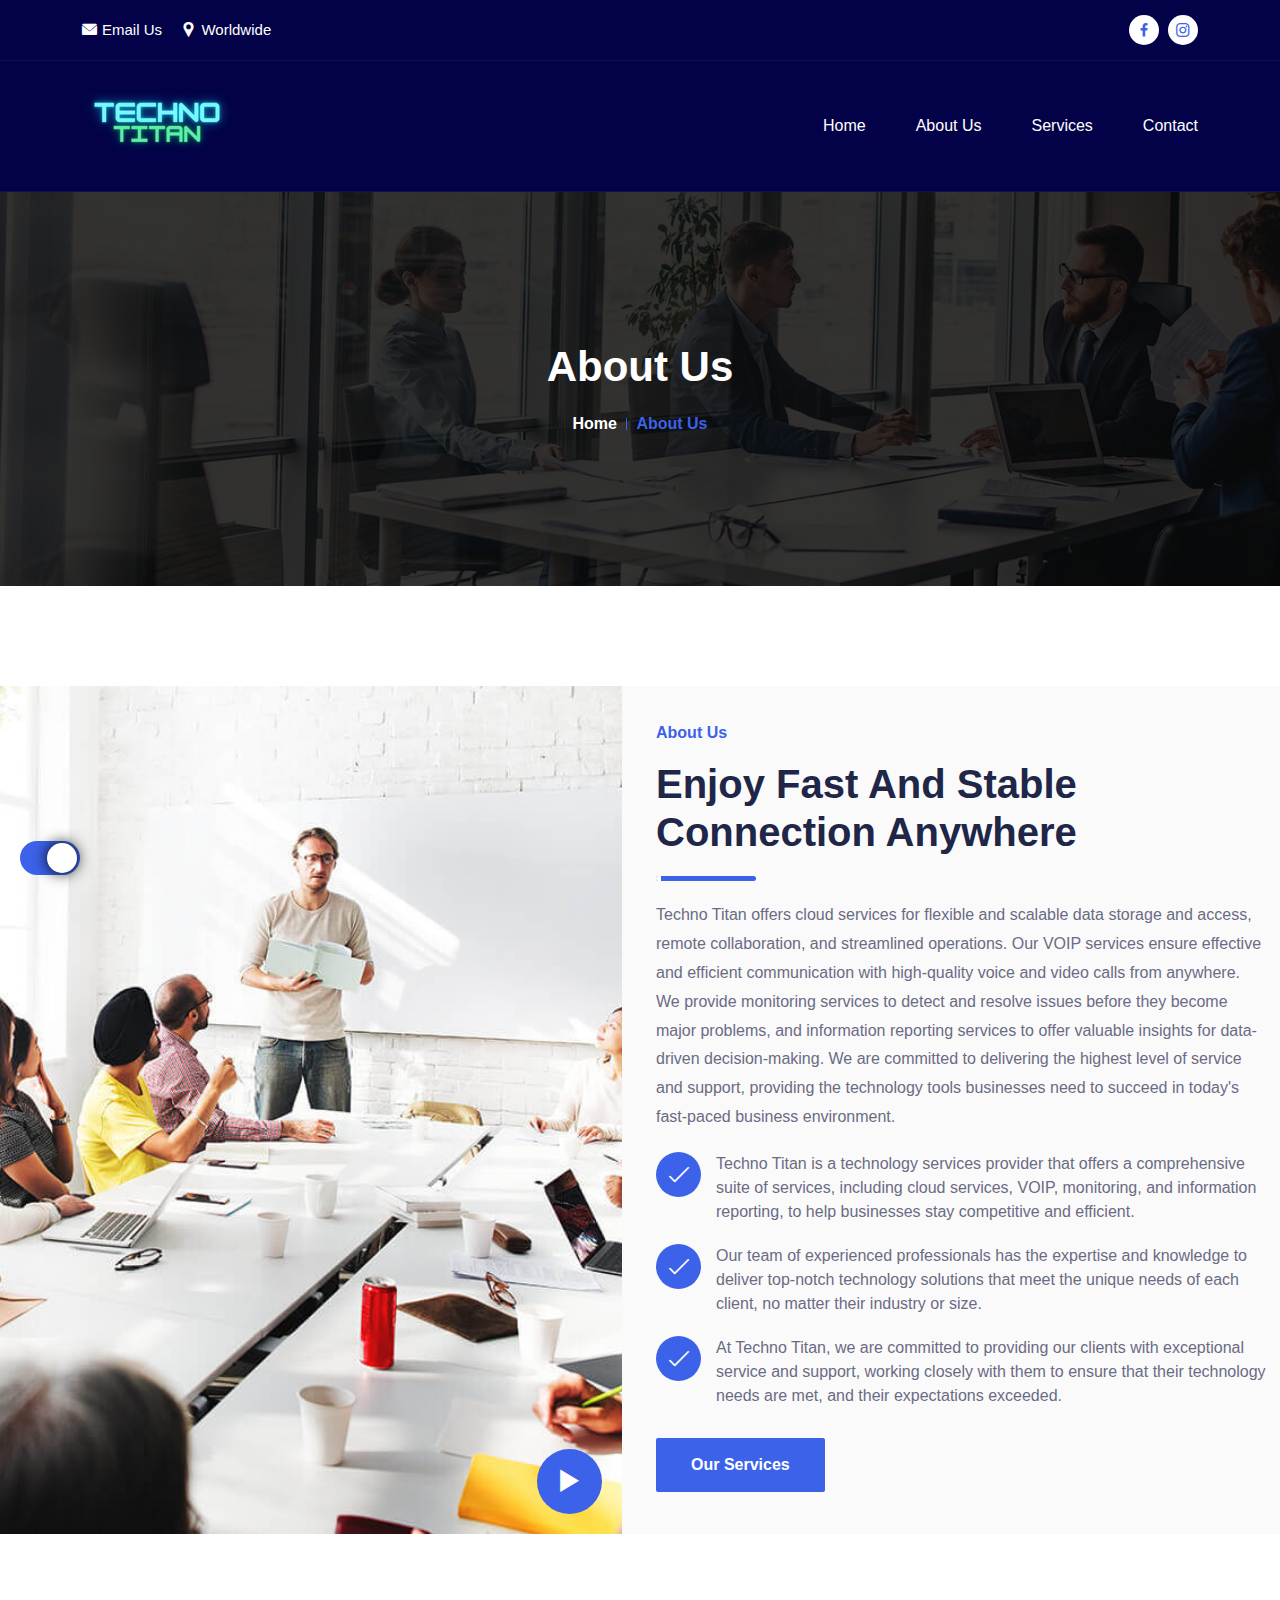
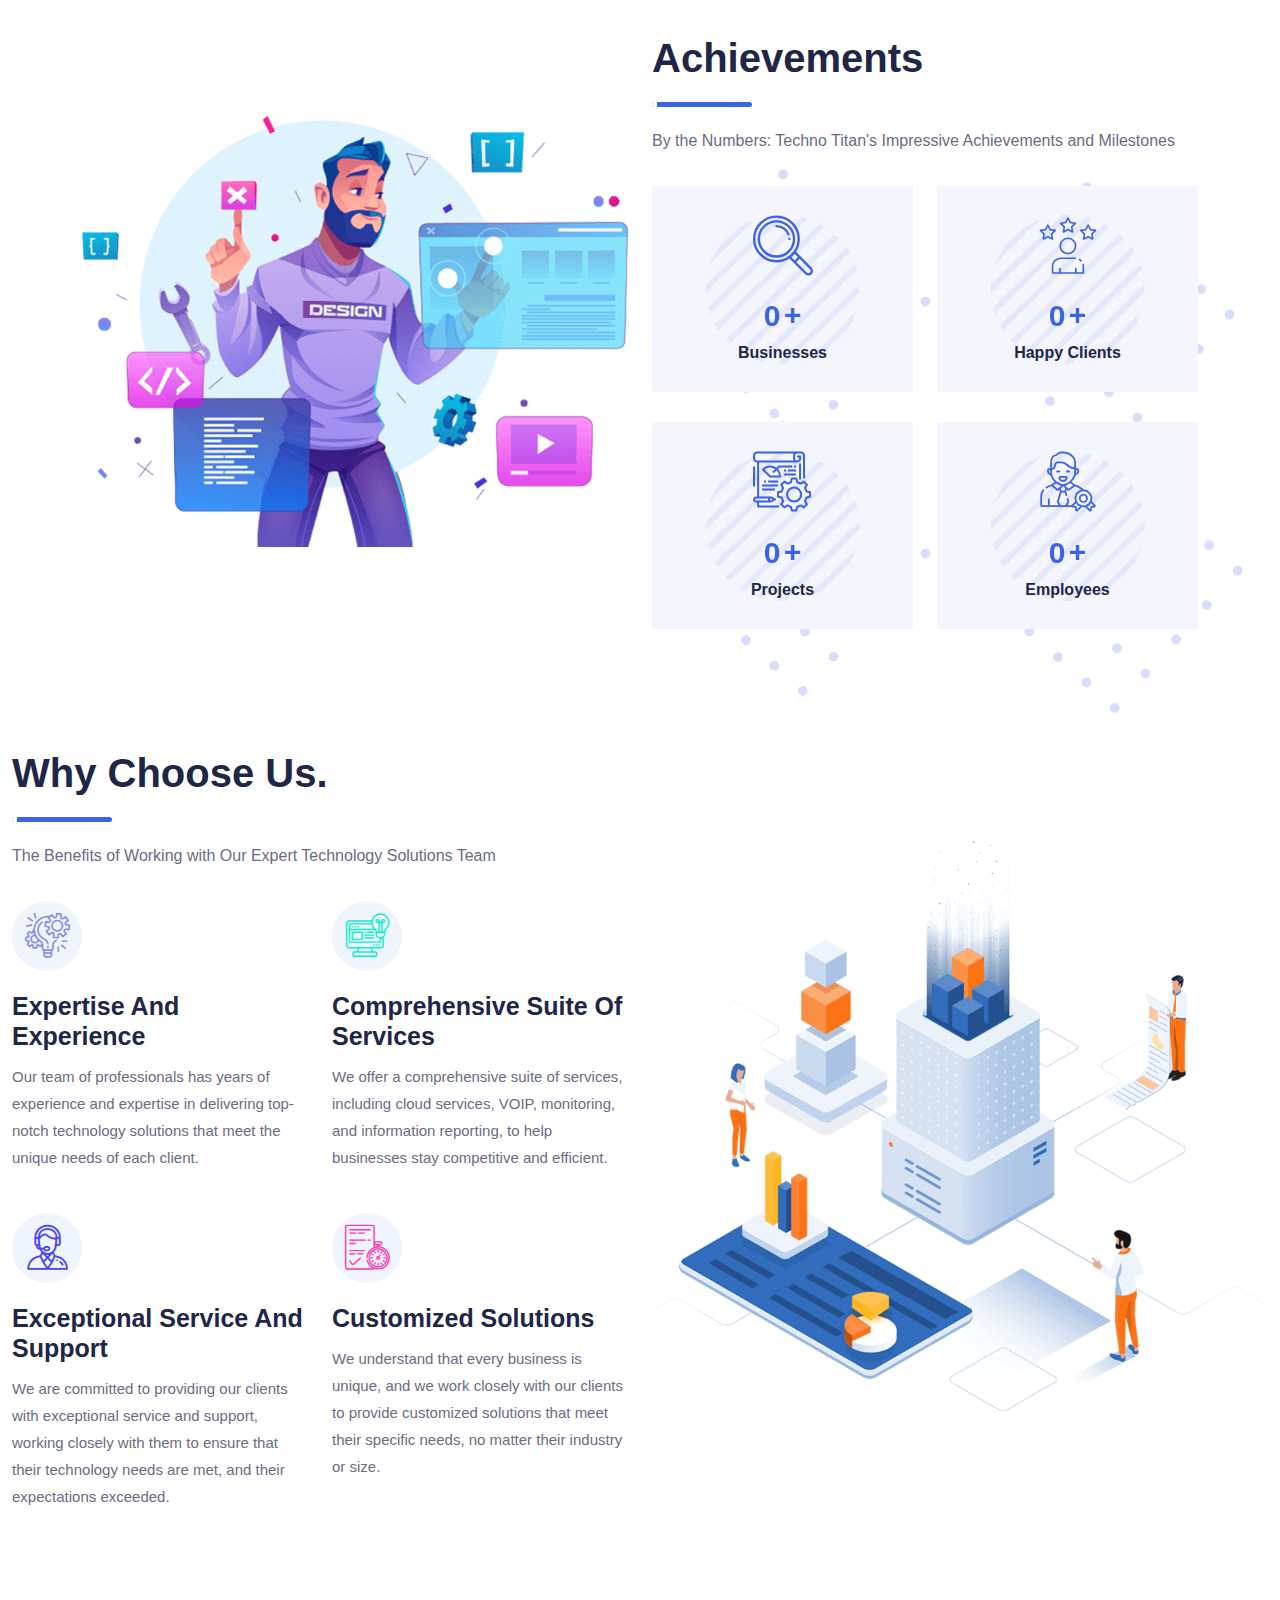
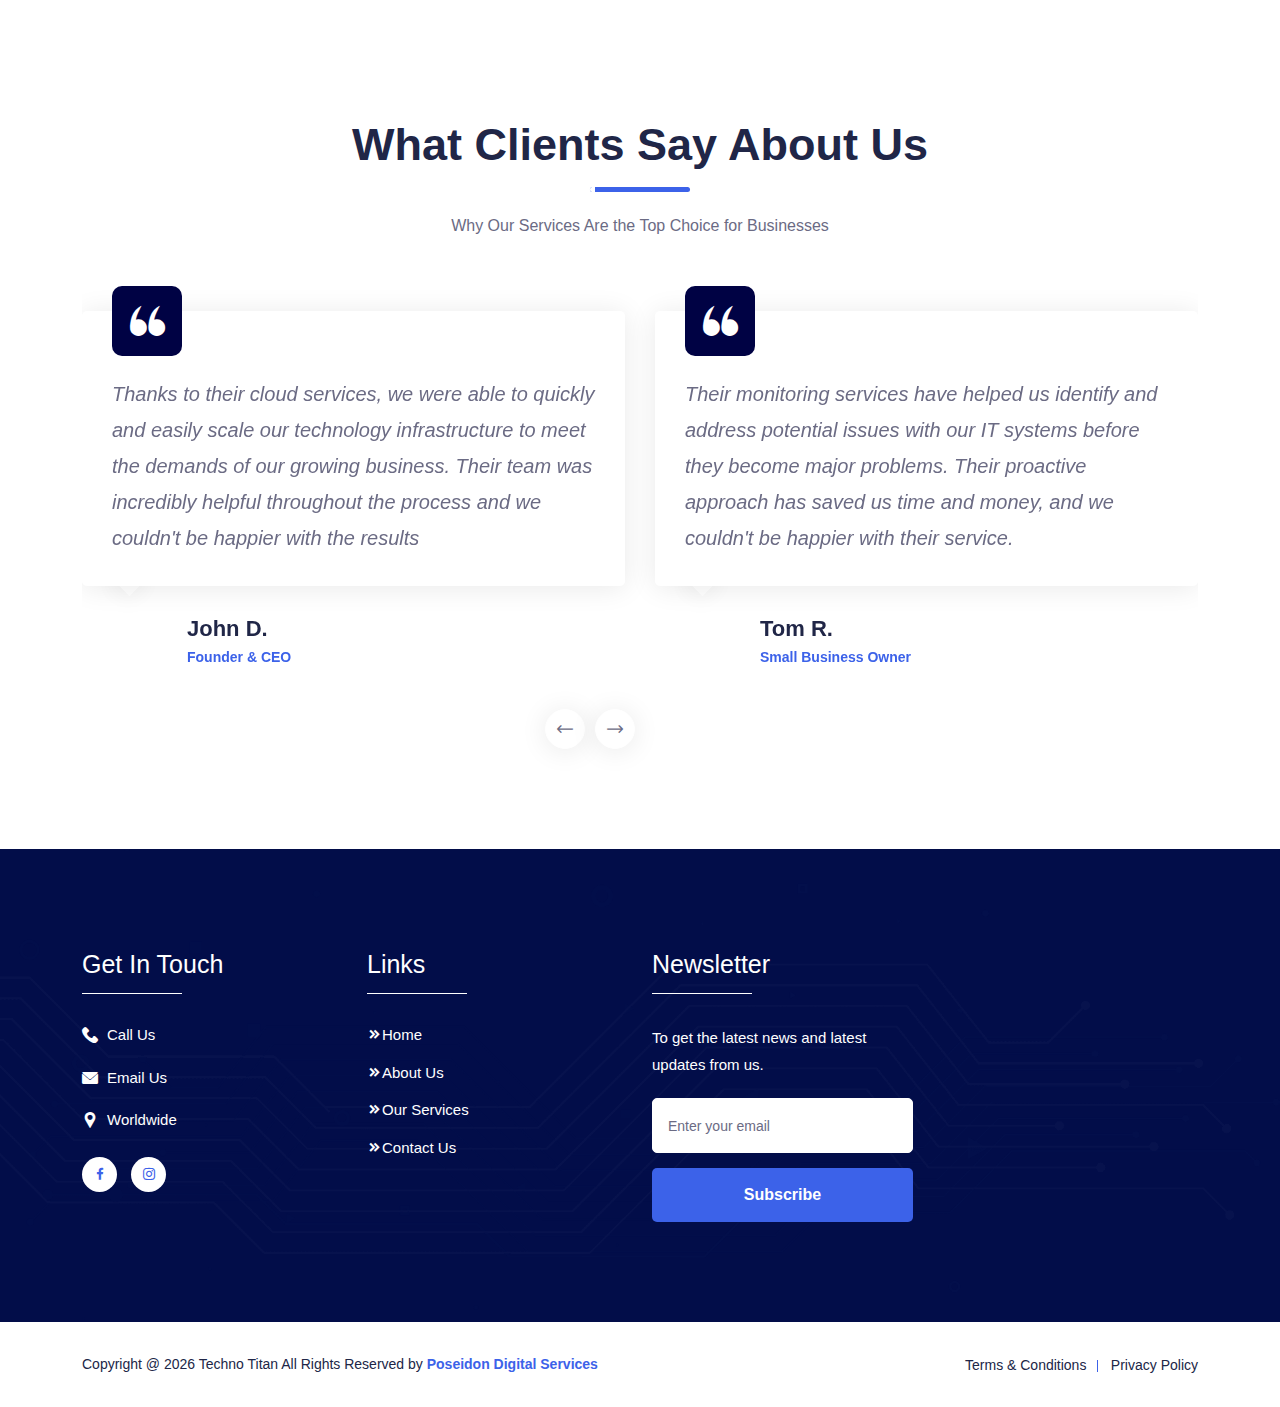
==== about-us.html @ 810bbf3d "Techno Released" ====
﻿<!doctype html>
<html lang="zxx">

<head>
    <!-- Required meta tags -->
    <meta charset="utf-8">
    <meta name="viewport" content="width=device-width, initial-scale=1, shrink-to-fit=no">
    <!-- Bootstrap CSS -->
    <link rel="stylesheet" href="assets/css/bootstrap.min.css">
    <!-- Animate CSS -->
    <link rel="stylesheet" href="assets/css/animate.min.css">
    <!-- Meanmenu CSS -->
    <link rel="stylesheet" href="assets/css/meanmenu.min.css">
    <!-- Boxicons CSS -->
    <link rel="stylesheet" href="assets/css/boxicons.min.css">
    <!-- Flaticon CSS -->
    <link rel="stylesheet" href="assets/css/flaticon.css">
    <!-- Odometer CSS -->
    <link rel="stylesheet" href="assets/css/odometer.min.css">
    <!-- Carousel CSS -->
    <link rel="stylesheet" href="assets/css/owl.carousel.min.css">
    <!-- Carousel Default CSS -->
    <link rel="stylesheet" href="assets/css/owl.theme.default.min.css">
    <!-- Popup CSS -->
    <link rel="stylesheet" href="assets/css/magnific-popup.min.css">
    <!-- Style CSS -->
    <link rel="stylesheet" href="assets/css/style.css">
    <!-- Dark CSS -->
    <link rel="stylesheet" href="assets/css/dark.css">
    <!-- Responsive CSS -->
    <link rel="stylesheet" href="assets/css/responsive.css">

    <title>Techno Titan | Cloud Solutions Provider</title>

    <link rel="icon" type="image/png" href="favicon.png">
</head>

<body>

    <!-- Start Preloader Area -->
    <div class="preloader">
        <div class="spinner"></div>
    </div>
    <!-- End Preloader Area -->

    <!-- Start Top Bar Area -->
    <div class="top-bar-area">
        <div class="container">
            <div class="row align-items-center">
                <div class="col-lg-6 col-md-12">
                    <ul class="top-bar-information">
                        <li>
                            <i class="flaticon-envelope"></i>
                            <a class="__cf_email__" href="mailto:technotitaninc@gmail.com">Email Us

                            </a>
                        </li>

                        <li>
                            <i class="flaticon-pin"></i>
                            Worldwide
                        </li>
                    </ul>
                </div>

                <div class="col-lg-6 col-md-12">
                    <ul class="top-bar-optional">
                        <li>
                            <a href="#" target="_blank">
                                <i class='bx bxl-facebook'></i>
                            </a>
                    
                           <a href="https://www.instagram.com/technotitaninc/" target="_blank">
                                    <i class='bx bxl-instagram'></i>
                                </a>
                        </li>
                    </ul>
                </div>
            </div>
        </div>
    </div>
    <!-- End Top Bar Area -->

    <!-- Start Navbar Area -->
    <div class="navbar-area white-active-color">
        <div class="main-responsive-nav">
            <div class="container">
                <div class="main-responsive-menu">
                    <div class="logo">
                        <a href="index.html">
                            <img src="logo.png" class="white-logo" alt="logo">
                            <img src="logo.png" class="black-logo" alt="logo">
                        </a>
                    </div>
                </div>
            </div>
        </div>

        <div class="main-navbar">
            <div class="container">
                <nav class="navbar navbar-expand-md navbar-light">
                    <a class="navbar-brand" href="index.html">
                        <img src="logo.png" class="white-logo" alt="logo">
                        <img src="logo.png" class="black-logo" alt="logo">
                    </a>

                    <div class="collapse navbar-collapse mean-menu" id="navbarSupportedContent">
                        <ul class="navbar-nav ms-auto">
                            <li class="nav-item">
                                <a href="index.html" class="nav-link ">
                                    Home
                                </a>


                            </li>

                            <li class="nav-item">
                                <a href="about-us.html" class="nav-link active">
                                    About Us
                                </a>


                            </li>

                            <li class="nav-item">
                                <a href="services.html" class="nav-link">
                                    Services
                                </a>


                            </li>




                            <li class="nav-item">
                                <a href="contact.html" class="nav-link">
                                    Contact
                                </a>
                            </li>
                        </ul>


                    </div>
                </nav>
            </div>
        </div>


    </div>
    <!-- End Navbar Area -->


    <!-- Start Page Banner -->
    <div class="page-banner-area">
        <div class="d-table">
            <div class="d-table-cell">
                <div class="container">
                    <div class="page-banner-content">
                        <h2>About Us</h2>
                        <ul>
                            <li>
                                <a href="index.html">Home</a>
                            </li>
                            <li>About Us</li>
                        </ul>
                    </div>
                </div>
            </div>
        </div>
    </div>
    <!-- End Page Banner -->

    <!-- Start About Area -->
    <section class="about-area pt-100">
        <div class="container-fluid">
            <div class="row">
                <div class="col-lg-6">
                    <div class="about-image">
                        <a href="https://www.youtube.com/watch?v=M988_fsOSWo" class="video-btn popup-youtube">
                            <i class='bx bx-play'></i>
                        </a>
                    </div>
                </div>

                <div class="col-lg-6">
                    <div class="about-content">
                        <div class="content">
                            <span>About Us</span>
                            <h3>Enjoy Fast And Stable Connection Anywhere</h3>
                            <div class="bar"></div>
        <p>Techno Titan offers cloud services for flexible and scalable data storage and access, remote collaboration, and streamlined operations. Our VOIP services ensure effective and efficient communication with high-quality voice and video calls from anywhere. We provide monitoring services to detect and resolve issues before they become major problems, and information reporting services to offer valuable insights for data-driven decision-making. We are committed to delivering the highest level of service and support, providing the technology tools businesses need to succeed in today's fast-paced business environment.




        </p>
                            <ul class="about-features">
                                <li>
                                    <i class="flaticon-check"></i>
                                    Techno Titan is a technology services provider that offers a comprehensive suite of services, including cloud services, VOIP, monitoring, and information reporting, to help businesses stay competitive and efficient.
                                </li>
                                <li>
                                    <i class="flaticon-check"></i>
                                    Our team of experienced professionals has the expertise and knowledge to deliver top-notch technology solutions that meet the unique needs of each client, no matter their industry or size.
                                </li>
                                <li>
                                    <i class="flaticon-check"></i>
                                    At Techno Titan, we are committed to providing our clients with exceptional service and support, working closely with them to ensure that their technology needs are met, and their expectations exceeded.





                                </li>
                            </ul>

                            <div class="about-btn">
                                <a href="services.html" class="default-btn">
                                    Our Services
                                    <span></span>
                                </a>
                            </div>
                        </div>
                    </div>
                </div>
            </div>
        </div>
    </section>
    <!-- End About Area -->

    <!-- Start Fun Facts Area -->
    <section class="fun-facts-area ptb-100">
        <div class="container">
            <div class="row align-items-center">
                <div class="col-lg-6">
                    <div class="fun-facts-image">
                        <img src="assets/img/fun-facts/fun-facts.png" alt="image">
                    </div>
                </div>

                <div class="col-lg-6">
                    <div class="fun-facts-item">
                        <div class="content">
                            <h3>Achievements</h3>
                            <div class="bar"></div>
                            <p>By the Numbers: Techno Titan's Impressive Achievements and Milestones</p>
                        </div>

                        <div class="row">
                            <div class="col-lg-6 col-md-6">
                                <div class="single-fun-fact">
                                    <div class="icon">
                                        <i class="flaticon-loupe"></i>
                                    </div>
                                    <h3>
                                        <span class="odometer" data-count="530">00</span>
                                        <span class="sign-icon">+</span>
                                    </h3>
                                    <p>Businesses</p>

                                    <div class="shape">
                                        <img src="assets/img/fun-facts/fun-facts-shape.png" alt="image">
                                    </div>
                                </div>
                            </div>

                            <div class="col-lg-6 col-md-6">
                                <div class="single-fun-fact">
                                    <div class="icon">
                                        <i class="flaticon-rating"></i>
                                    </div>
                                    <h3>
                                        <span class="odometer" data-count="930">00</span>
                                        <span class="sign-icon">+</span>
                                    </h3>
                                    <p>Happy Clients</p>

                                    <div class="shape">
                                        <img src="assets/img/fun-facts/fun-facts-shape.png" alt="image">
                                    </div>
                                </div>
                            </div>

                            <div class="col-lg-6 col-md-6">
                                <div class="single-fun-fact">
                                    <div class="icon">
                                        <i class="flaticon-analytics"></i>
                                    </div>
                                    <h3>
                                        <span class="odometer" data-count="730">00</span>
                                        <span class="sign-icon">+</span>
                                    </h3>
                                    <p>Projects</p>

                                    <div class="shape">
                                        <img src="assets/img/fun-facts/fun-facts-shape.png" alt="image">
                                    </div>
                                </div>
                            </div>

                            <div class="col-lg-6 col-md-6">
                                <div class="single-fun-fact">
                                    <div class="icon">
                                        <i class="flaticon-achievement"></i>
                                    </div>
                                    <h3>
                                        <span class="odometer" data-count="1200">00</span>
                                        <span class="sign-icon">+</span>
                                    </h3>
                                    <p>Employees</p>

                                    <div class="shape">
                                        <img src="assets/img/fun-facts/fun-facts-shape.png" alt="image">
                                    </div>
                                </div>
                            </div>
                        </div>

                        <div class="fun-facts-shape">
                            <img src="assets/img/fun-facts/fun-facts-shape-2.png" alt="image">
                        </div>
                    </div>
                </div>
            </div>
        </div>
    </section>
    <!-- End Fun Facts Area -->

    <!-- Start Pricing Area 
    <section class="pricing-area pb-70">
        <div class="container">
            <div class="section-title">
                <h2>Plans & Packages</h2>
                <div class="bar"></div>
                <p>Filler</p>
            </div>

            <div class="row">
                <div class="col-lg-3 col-sm-6">
                    <div class="single-pricing-table">
                        <div class="pricing-header">
                            <h3>Basic Plan</h3>
                        </div>


                        <ul class="pricing-features">
                            <li style="margin-top: 20px";>10GB Bandwidth Internet</li>


                            <li>Business & Financ Analysing</li>

                            <li>Weight Management</li>

                            <li>25 Social Media Reviews</li>

                            <li>Customer Managemet</li>

                            <li>R24/7 Support</li>
                        </ul>

                        <div class="pricing-btn">
                            <a href="contact.html" class="default-btn">
                                Book Now
                                <span></span>
                            </a>
                        </div>
                    </div>
                </div>

                <div class="col-lg-3 col-sm-6">
                    <div class="single-pricing-table">
                        <div class="pricing-header">
                            <h3>Starter Plan</h3>
                        </div>


                        <ul class="pricing-features">
                            <li style="margin-top: 20px";>10GB Bandwidth Internet</li>


                            <li>Business & Financ Analysing</li>

                            <li>Weight Management</li>

                            <li>25 Social Media Reviews</li>

                            <li>Customer Managemet</li>

                            <li>R24/7 Support</li>
                        </ul>

                        <div class="pricing-btn">
                            <a href="contact.html" class="default-btn">
                                Book Now
                                <span></span>
                            </a>
                        </div>
                    </div>
                </div>

                <div class="col-lg-3 col-sm-6">
                    <div class="single-pricing-table">
                        <div class="pricing-header">
                            <h3>Advance Plan</h3>
                        </div>


                        <ul class="pricing-features">
                            <li style="margin-top: 20px";>10GB Bandwidth Internet</li>


                            <li>Business & Financ Analysing</li>

                            <li>Weight Management</li>

                            <li>25 Social Media Reviews</li>

                            <li>Customer Managemet</li>

                            <li>R24/7 Support</li>
                        </ul>

                        <div class="pricing-btn">
                            <a href="contact.html" class="default-btn">
                                Book Now
                                <span></span>
                            </a>
                        </div>
                    </div>
                </div>

                <div class="col-lg-3 col-sm-6">
                    <div class="single-pricing-table">
                        <div class="pricing-header">
                            <h3>Premium Plan</h3>
                        </div>


                        <ul class="pricing-features">
                            <li style="margin-top: 20px";>10GB Bandwidth Internet</li>


                            <li>Business & Financ Analysing</li>

                            <li>Weight Management</li>

                            <li>25 Social Media Reviews</li>

                            <li>Customer Managemet</li>

                            <li>R24/7 Support</li>
                        </ul>

                        <div class="pricing-btn">
                            <a href="contact.html" class="default-btn">
                                Book Now
                                <span></span>
                            </a>
                        </div>
                    </div>
                </div>
            </div>
        </div>
    </section>
    -->
    <!-- End Pricing Area -->

    <!-- Start Features Area -->
    <section  class="features-area pb-100 fixer">
        <div class="container-fluid">
            <div class="row align-items-center">
                <div class="col-lg-6">
                    <div class="features-item">
                        <div class="content">
                            <h3 style = "margin-top: 20px;">Why Choose Us.</h3>
                            <div class="bar"></div>
                            <p>The Benefits of Working with Our Expert Technology Solutions Team</p>
                        </div>

                        <div class="row">
                            <div class="col-lg-6 col-md-6">
                                <div class="single-features">
                                    <div class="icon">
                                        <i class="flaticon-project-management"></i>
                                    </div>
                                    <h3>
                                        <a href="#">Expertise and experience</a>
                                    </h3>
                                    <p>Our team of professionals has years of experience and expertise in delivering top-notch technology solutions that meet the unique needs of each client.

                                    </p>
                                </div>
                            </div>

                            <div class="col-lg-6 col-md-6">
                                <div class="single-features">
                                    <div class="icon bg-0fefce">
                                        <i class="flaticon-web-development"></i>
                                    </div>
                                    <h3>
                                        <a href="#">Comprehensive suite of services</a>
                                    </h3>
                                    <p> We offer a comprehensive suite of services, including cloud services, VOIP, monitoring, and information reporting, to help businesses stay competitive and efficient.</p>
                                </div>
                            </div>

                            <div class="col-lg-6 col-md-6">
                                <div class="single-features">
                                    <div class="icon bg-4844f8">
                                        <i class="flaticon-support"></i>
                                    </div>
                                    <h3>
                                        <a href="#">Exceptional service and support</a>
                                    </h3>
                                    <p>We are committed to providing our clients with exceptional service and support, working closely with them to ensure that their technology needs are met, and their expectations exceeded.</p>
                                </div>
                            </div>

                            <div class="col-lg-6 col-md-6">
                                <div class="single-features">
                                    <div class="icon bg-fc3cb2">
                                        <i class="flaticon-fast"></i>
                                    </div>
                                    <h3>
                                        <a href="#">Customized solutions</a>
                                    </h3>
                                    <p>We understand that every business is unique, and we work closely with our clients to provide customized solutions that meet their specific needs, no matter their industry or size.</p>
                                </div>
                            </div>
                        </div>
                    </div>
                </div>

                <div class="col-lg-6">
                    <div class="features-image">
                        <img src="assets/img/features.png" alt="image">
                    </div>
                </div>
            </div>
        </div>
    </section>
    <!-- End Features Area -->

    <!-- Start Clients Area -->
    <section class="clients-area ptb-100">
        <div class="container">
            <div class="section-title">
                <h2>What Clients Say About Us</h2>
                <div class="bar"></div>
                <p>Why Our Services Are the Top Choice for Businesses</p>
            </div>

            <div class="clients-slider owl-carousel owl-theme">
                <div class="single-clients">
                    <div class="icon">
                        <i class="flaticon-left-quotes-sign"></i>
                    </div>

                    <div class="clients-desc">
                        <p>Thanks to their cloud services, we were able to quickly and easily scale our technology
                            infrastructure to meet the demands of our growing business. Their team was incredibly
                            helpful throughout the process and we couldn't be happier with the results</p>
                    </div>

                    <div class="clients-info">
                        <h3>John D.</h3>
                        <span>Founder & CEO</span>
                    </div>
                </div>


                <div class="single-clients">
                    <div class="icon">
                        <i class="flaticon-left-quotes-sign"></i>
                    </div>

                    <div class="clients-desc">
                        <p>Their monitoring services have helped us identify and address potential issues with our IT
                            systems before they become major problems. Their proactive approach has saved us time and
                            money, and we couldn't be happier with their service.</p>
                    </div>

                    <div class="clients-info">
                        <h3>Tom R.</h3>
                        <span>Small Business Owner</span>
                    </div>
                </div>

                <div class="single-clients">
                    <div class="icon">
                        <i class="flaticon-left-quotes-sign"></i>
                    </div>

                    <div class="clients-desc">
                        <p>We've been using their information reporting services for several months now and we've been
                            blown away by the data-driven insights they provide. The customizable dashboards have
                            allowed us to easily analyze and act on our data, helping us make better business decisions.
                        </p>
                    </div>

                    <div class="clients-info">
                        <h3>Jennifer S.</h3>
                        <span>Analytics Business Owner</span>
                    </div>
                </div>

                <div class="single-clients">
                    <div class="icon">
                        <i class="flaticon-left-quotes-sign"></i>
                    </div>

                    <div class="clients-desc">
                        <p>Their VOIP services have been a game-changer for our remote team. The flexibility and
                            advanced features have made it so much easier for us to communicate and collaborate
                            effectively, no matter where we are.</p>
                    </div>

                    <div class="clients-info">
                        <h3>Sarah P.</h3>
                        <span>Owner of a Telecommunication company</span>
                    </div>
                </div>
            </div>
        </div>
    </section>
    <!-- End Clients Area -->


    <!-- Start Footer Area -->
    <footer class="footer-area pt-100 pb-70">
        <div class="container">
            <div class="row">
                <div class="col-lg-3 col-sm-6">
                    <div class="single-footer-widget">
                        <h2>Get in Touch </h2>

                        <ul class="footer-contact-info">
                            <li>
                                <i class='flaticon-phone-call'></i>
                                <a href="tel:7809742039">Call Us</a>
                            </li>
                            <li>
                                <i class="flaticon-envelope"></i>
                                <a  class="__cf_email__" href="mailto:technotitaninc@gmail.com">Email Us
                                       
                                       </a>
                            </li>
                            <li>
                                <i class='flaticon-pin'></i>
                                Worldwide
                            </li>
                        </ul>
                        <ul class="footer-social">
                            <li>
                                <a href="#" target="_blank">
                                    <i class='bx bxl-facebook'></i>
                                </a>
                            </li>
                           <li>
                           <a href="https://www.instagram.com/technotitaninc/" target="_blank">
                                    <i class='bx bxl-instagram'></i>
                                </a>
                           </li>
                        
                          
                        </ul>
                    </div>
                </div>

                <div class="col-lg-3 col-sm-6">
                    <div class="single-footer-widget">
                        <h2>Links</h2>

                        <ul class="quick-links">
                            <li>
                                <a href="index.html"><i class='bx bxs-chevrons-right'></i>Home</a>
                            </li>
                            <li>
                                <a href="about-us.html"><i class='bx bxs-chevrons-right'></i>About Us</a>
                            </li>
                            <li>
                                <a href="services.html"><i class='bx bxs-chevrons-right'></i>Our Services</a>
                            </li>
                            <li>
                                <a href="contact.html"><i class='bx bxs-chevrons-right'></i>Contact Us</a>
                            </li>
                   
                        </ul>
                    </div>
                </div>

                <div class="col-lg-3 col-sm-6">
                    <div class="single-footer-widget">
                        <h2>Newsletter</h2>

                        <div class="footer-newsletter-box">
                            <p>To get the latest news and latest updates from us.</p>

                            <form class="newsletter-form" data-toggle="validator">
                                <input type="email" class="input-newsletter" placeholder="Enter your email" name="EMAIL"
                                    required="" autocomplete="off">
                                <button type="submit" class="default-btn">
                                    Subscribe
                                    <span></span>
                                </button>
                                <div id="validator-newsletter" class="form-result"></div>
                            </form>
                        </div>
                    </div>
                </div>
            </div>
        </div>

        <div class="footer-shape">
            <img src="assets/img/footer-shape.png" alt="image">
        </div>
    </footer>
    <!-- End Footer Area -->

    <!-- Start Copy Right Area -->
    <div class="copyright-area">
        <div class="container">
            <div class="copyright-area-content">
                <div class="row align-items-center">
                    <div class="col-lg-6 col-md-6">
                        <p>
                            Copyright @

                            <script>document.write(new Date().getFullYear())</script> Techno Titan All Rights Reserved by
                            <a href="https://poseidondigitalservices.netlify.app" target="_blank">
                                Poseidon Digital Services
                            </a>
                        </p>
                    </div>

                    <div class="col-lg-6 col-md-6">
                        <ul>
                           
                            <li>
                                <a href="terms-&-conditons.html">Terms & Conditions</a>
                            </li>
                            <li>
                                <a href="privacy-policy.html">Privacy Policy</a>
                            </li>
                        </ul>
                    </div>
                </div>
            </div>
        </div>
    </div>
    <!-- End Copy Right Area -->

    <!-- Start Go Top Area -->
    <div class="go-top">
        <i class='bx bx-up-arrow-alt'></i>
    </div>
    <!-- End Go Top Area -->

    <!-- Jquery Slim JS -->
    <script src="assets/js/jquery.min.js"></script>
    <!-- Bootstrap JS -->
    <script src="assets/js/bootstrap.bundle.min.js"></script>
    <!-- Meanmenu JS -->
    <script src="assets/js/jquery.meanmenu.min.js"></script>
    <!-- Owl Carousel JS -->
    <script src="assets/js/owl.carousel.min.js"></script>
    <!-- Jquery Appear JS -->
    <script src="assets/js/jquery.appear.min.js"></script>
    <!-- Odometer JS -->
    <script src="assets/js/odometer.min.js"></script>
    <!-- Popup JS -->
    <script src="assets/js/jquery.magnific-popup.min.js"></script>
    <!-- Ajaxchimp JS -->
    <script src="assets/js/jquery.ajaxchimp.min.js"></script>
    <!-- Form Validator JS -->
    <script src="assets/js/form-validator.min.js"></script>
    <!-- Contact JS -->
    <script src="assets/js/contact-form-script.js"></script>
    <!-- Wow JS -->
    <script src="assets/js/wow.min.js"></script>
    <!-- Custom JS -->
    <script src="assets/js/main.js"></script>
</body>

</html>
---- assets/css/flaticon.css ----
/*
Flaticon icon font: Flaticon
*/
@font-face {
	font-family: "Flaticon";
	src: url("../fonts/Flaticon.eot");
	src: url("../fonts/Flaticon-1.eot") format("embedded-opentype"),
	url("../fonts/Flaticon.woff2") format("woff2"),
	url("../fonts/Flaticon.woff") format("woff"),
	url("../fonts/Flaticon.ttf") format("truetype"),
	url("../fonts/Flaticon.svg") format("svg");
	font-weight: normal;
	font-style: normal;
}
@media screen and (-webkit-min-device-pixel-ratio:0) {
	@font-face {
		font-family: "Flaticon";
		src: url("../fonts/Flaticon.svg") format("svg");
	}
}
[class^="flaticon-"]:before, [class*=" flaticon-"]:before,
[class^="flaticon-"]:after, [class*=" flaticon-"]:after {   
	font-family: Flaticon;
	font-style: normal;
}

.flaticon-repair:before { content: "\f100"; }
.flaticon-premium-quality:before { content: "\f101"; }
.flaticon-secure-shield:before { content: "\f102"; }
.flaticon-settings:before { content: "\f103"; }
.flaticon-server-traffic:before { content: "\f104"; }
.flaticon-loupe:before { content: "\f105"; }
.flaticon-cloud-computing:before { content: "\f106"; }
.flaticon-email:before { content: "\f107"; }
.flaticon-fast:before { content: "\f108"; }
.flaticon-cloud:before { content: "\f109"; }
.flaticon-web-development:before { content: "\f10a"; }
.flaticon-financial:before { content: "\f10b"; }
.flaticon-market-analysis:before { content: "\f10c"; }
.flaticon-shield:before { content: "\f10d"; }
.flaticon-antivirus:before { content: "\f10e"; }
.flaticon-responsive:before { content: "\f10f"; }
.flaticon-startup:before { content: "\f110"; }
.flaticon-email-1:before { content: "\f111"; }
.flaticon-money-back:before { content: "\f112"; }
.flaticon-headphones:before { content: "\f113"; }
.flaticon-trophy:before { content: "\f114"; }
.flaticon-analytics:before { content: "\f115"; }
.flaticon-rating:before { content: "\f116"; }
.flaticon-achievement:before { content: "\f117"; }
.flaticon-user:before { content: "\f118"; }
.flaticon-hacker:before { content: "\f119"; }
.flaticon-web-hosting:before { content: "\f11a"; }
.flaticon-cloud-1:before { content: "\f11b"; }
.flaticon-check:before { content: "\f11c"; }
.flaticon-left-quotes-sign:before { content: "\f11d"; }
.flaticon-left-arrow:before { content: "\f11e"; }
.flaticon-right-arrow:before { content: "\f11f"; }
.flaticon-phone-call:before { content: "\f120"; }
.flaticon-envelope:before { content: "\f121"; }
.flaticon-pin:before { content: "\f122"; }
.flaticon-happy:before { content: "\f123"; }
.flaticon-project-management:before { content: "\f124"; }
.flaticon-clock:before { content: "\f125"; }
.flaticon-privacy:before { content: "\f126"; }
.flaticon-shield-1:before { content: "\f127"; }
.flaticon-support:before { content: "\f128"; }
.flaticon-money-back-1:before { content: "\f129"; }
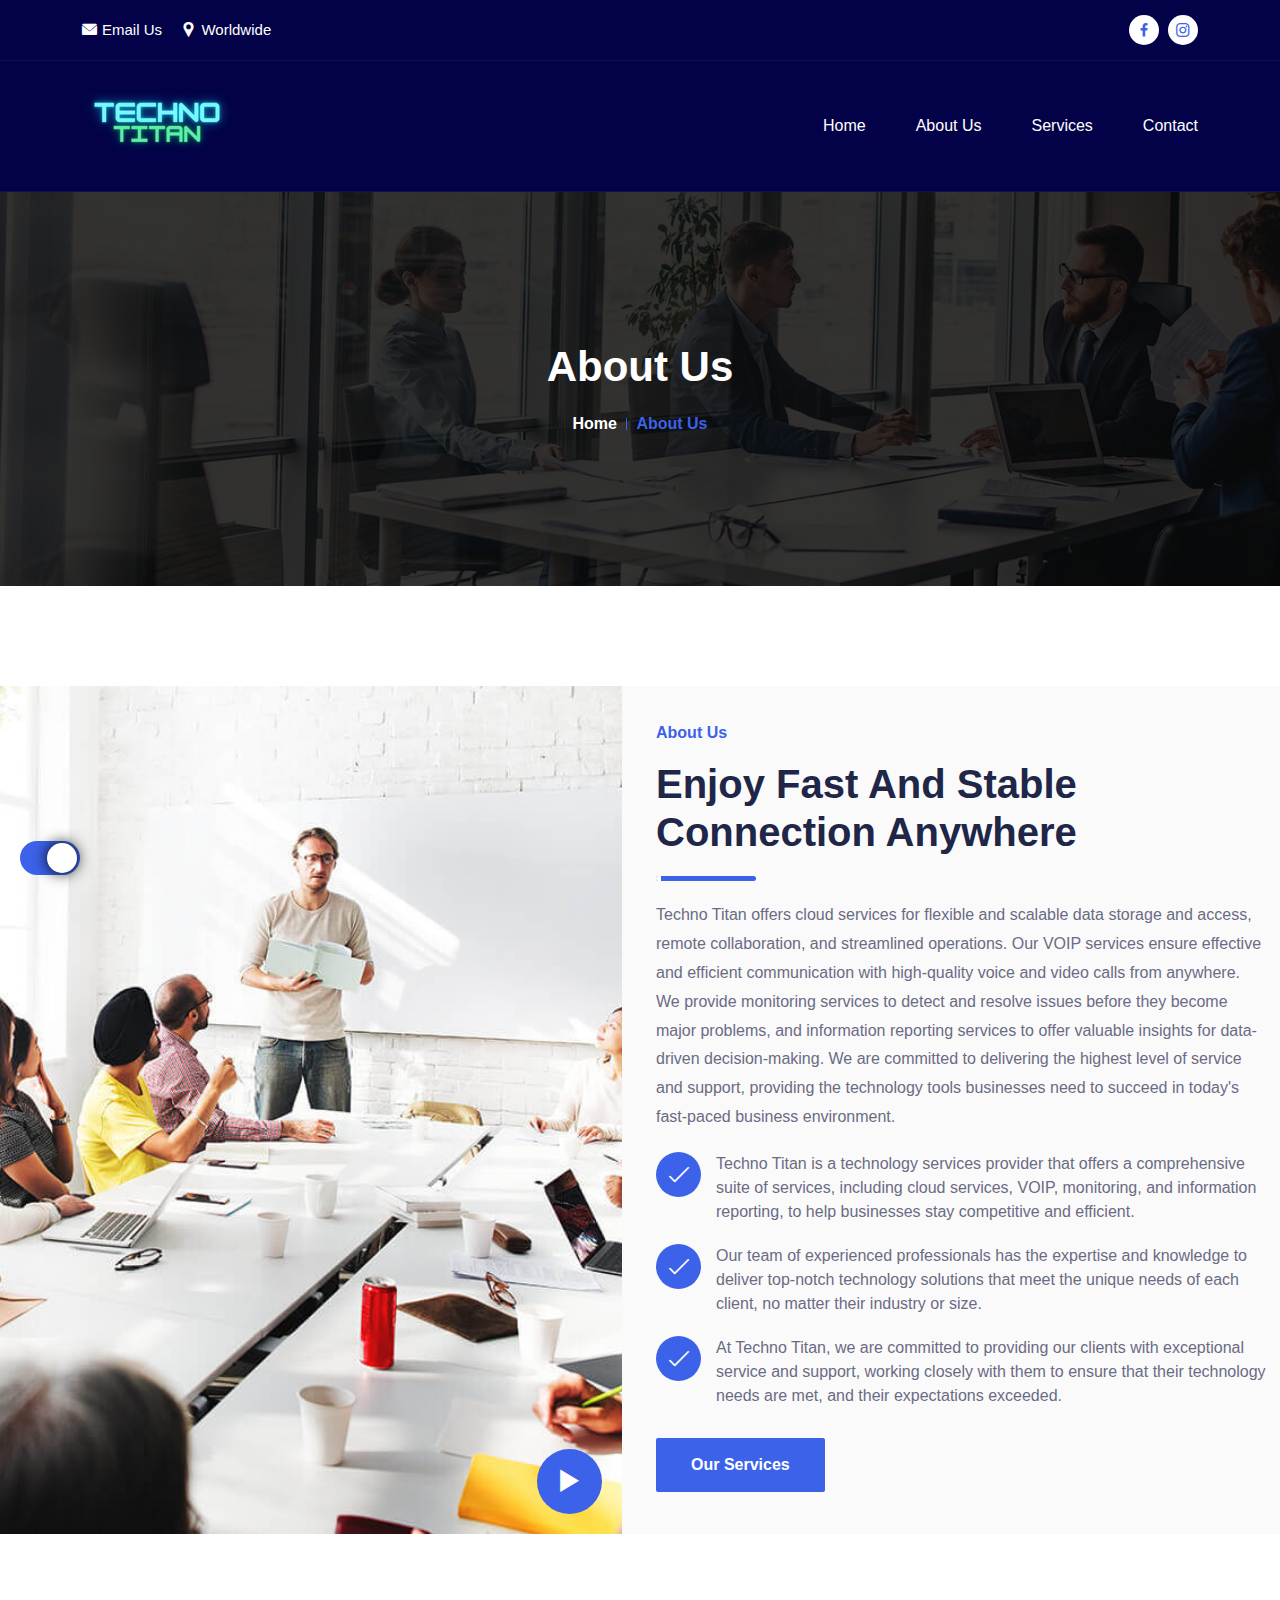
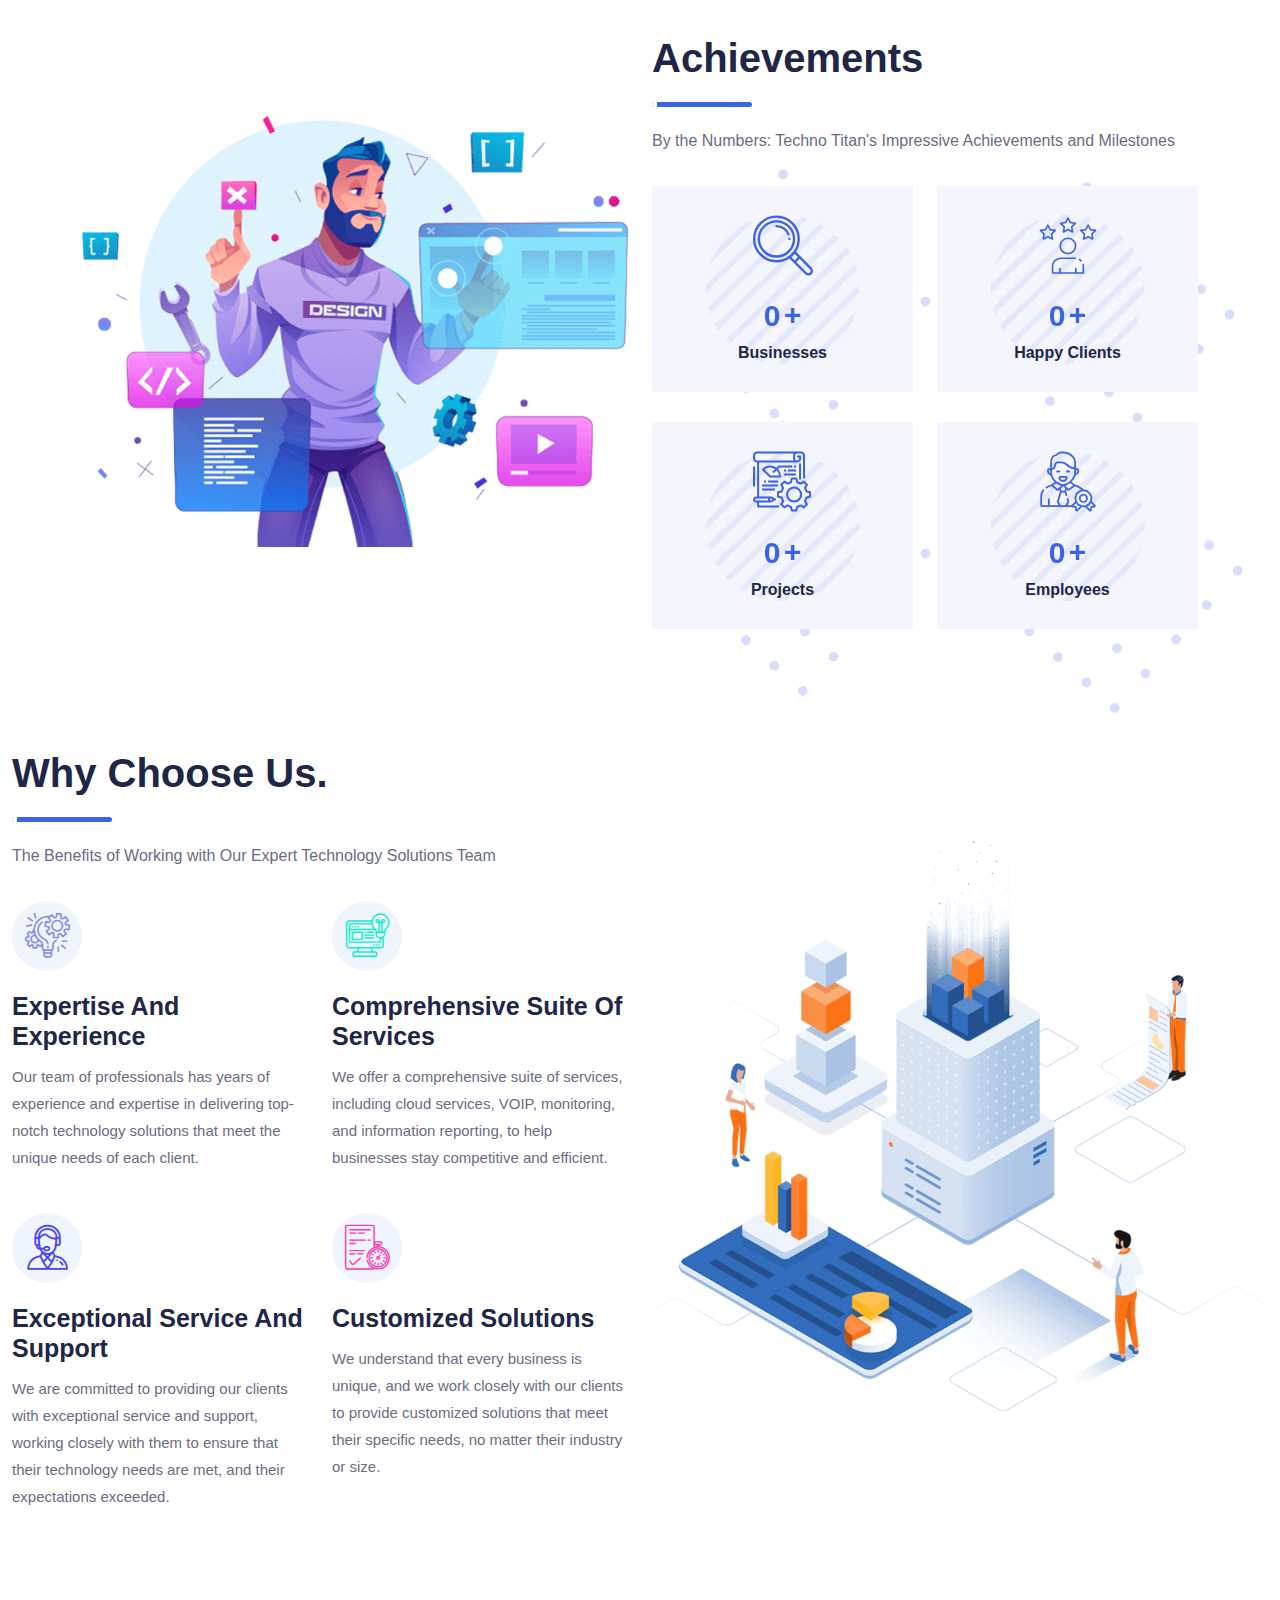
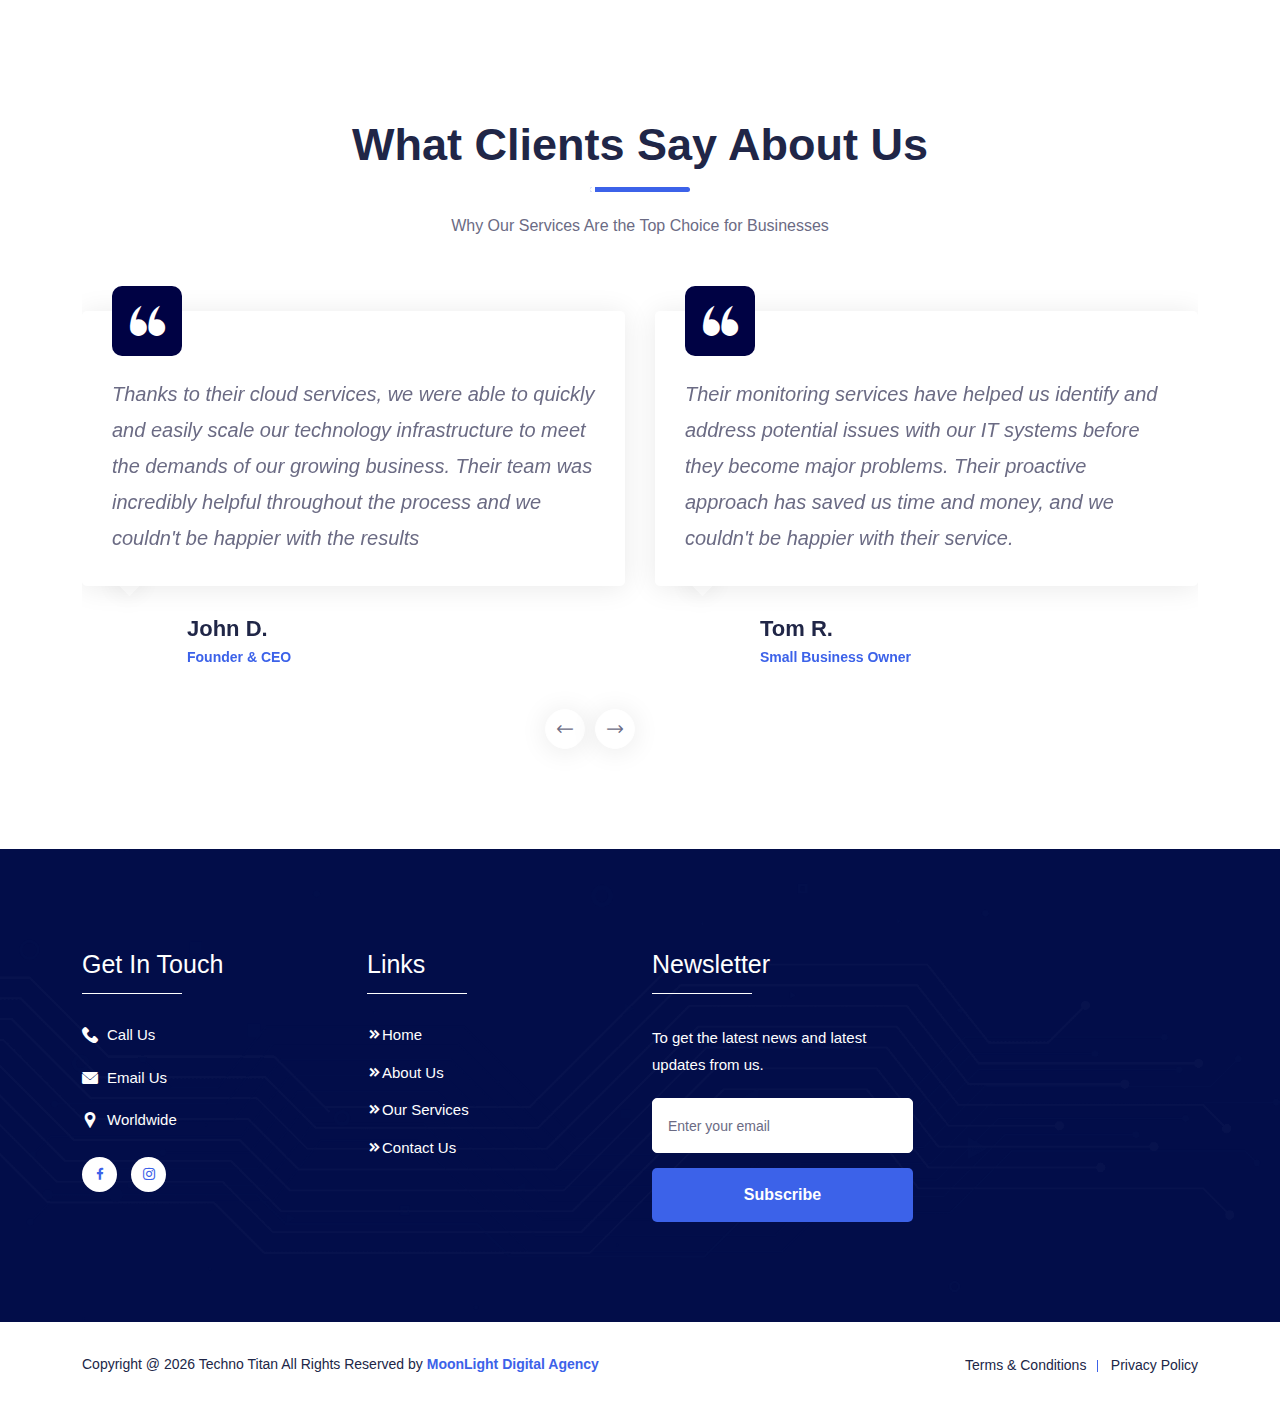
==== commit 1b08cfc5: "Updated" ====
--- a/about-us.html
+++ b/about-us.html
@@ -51,7 +51,7 @@
                     <ul class="top-bar-information">
                         <li>
                             <i class="flaticon-envelope"></i>
-                            <a class="__cf_email__" href="mailto:technotitaninc@gmail.com">Email Us
+                            <a class="__cf_email__" href="mailto:Technotitaninc@gmail.com">Email Us
 
                             </a>
                         </li>
@@ -66,7 +66,7 @@
                 <div class="col-lg-6 col-md-12">
                     <ul class="top-bar-optional">
                         <li>
-                            <a href="#" target="_blank">
+                            <a href="https://www.facebook.com/profile.php?id=100092605868372" target="_blank">
                                 <i class='bx bxl-facebook'></i>
                             </a>
                     
@@ -642,7 +642,7 @@
                             </li>
                             <li>
                                 <i class="flaticon-envelope"></i>
-                                <a  class="__cf_email__" href="mailto:technotitaninc@gmail.com">Email Us
+                                <a  class="__cf_email__" href="mailto:Technotitaninc@gmail.com">Email Us
                                        
                                        </a>
                             </li>
@@ -653,7 +653,7 @@
                         </ul>
                         <ul class="footer-social">
                             <li>
-                                <a href="#" target="_blank">
+                                <a href="https://www.facebook.com/profile.php?id=100092605868372" target="_blank">
                                     <i class='bx bxl-facebook'></i>
                                 </a>
                             </li>
@@ -728,8 +728,8 @@
                             Copyright @
 
                             <script>document.write(new Date().getFullYear())</script> Techno Titan All Rights Reserved by
-                            <a href="https://poseidondigitalservices.netlify.app" target="_blank">
-                                Poseidon Digital Services
+                            <a href="https://moonlightdigital.org" target="_blank">
+                                MoonLight Digital Agency
                             </a>
                         </p>
                     </div>
--- a/assets/css/style.css
+++ b/assets/css/style.css
@@ -5237,11 +5237,7 @@
 /*================================================
 Map Area CSS
 =================================================*/
-.contact-map iframe {
-  border: none;
-  width: 100%;
-  height: 450px;
-}
+
 
 /*================================================
 Services Details Area CSS
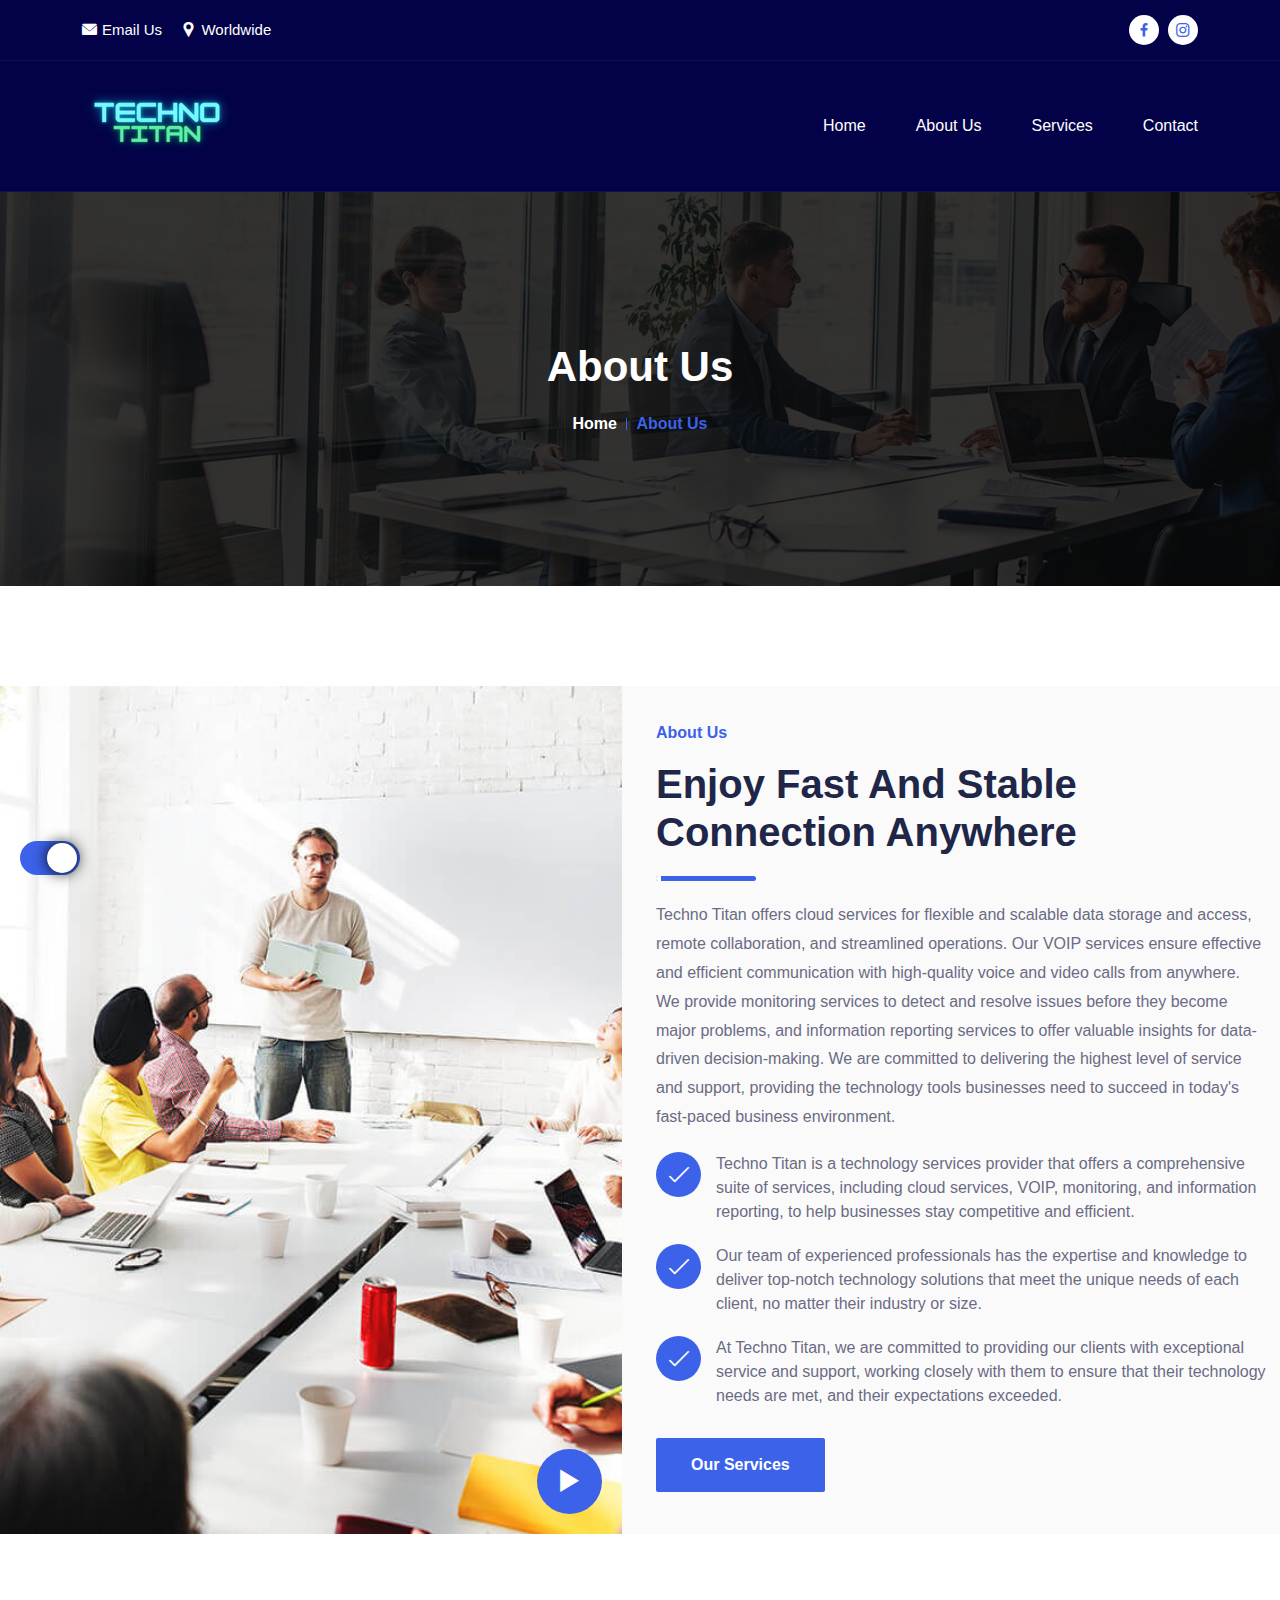
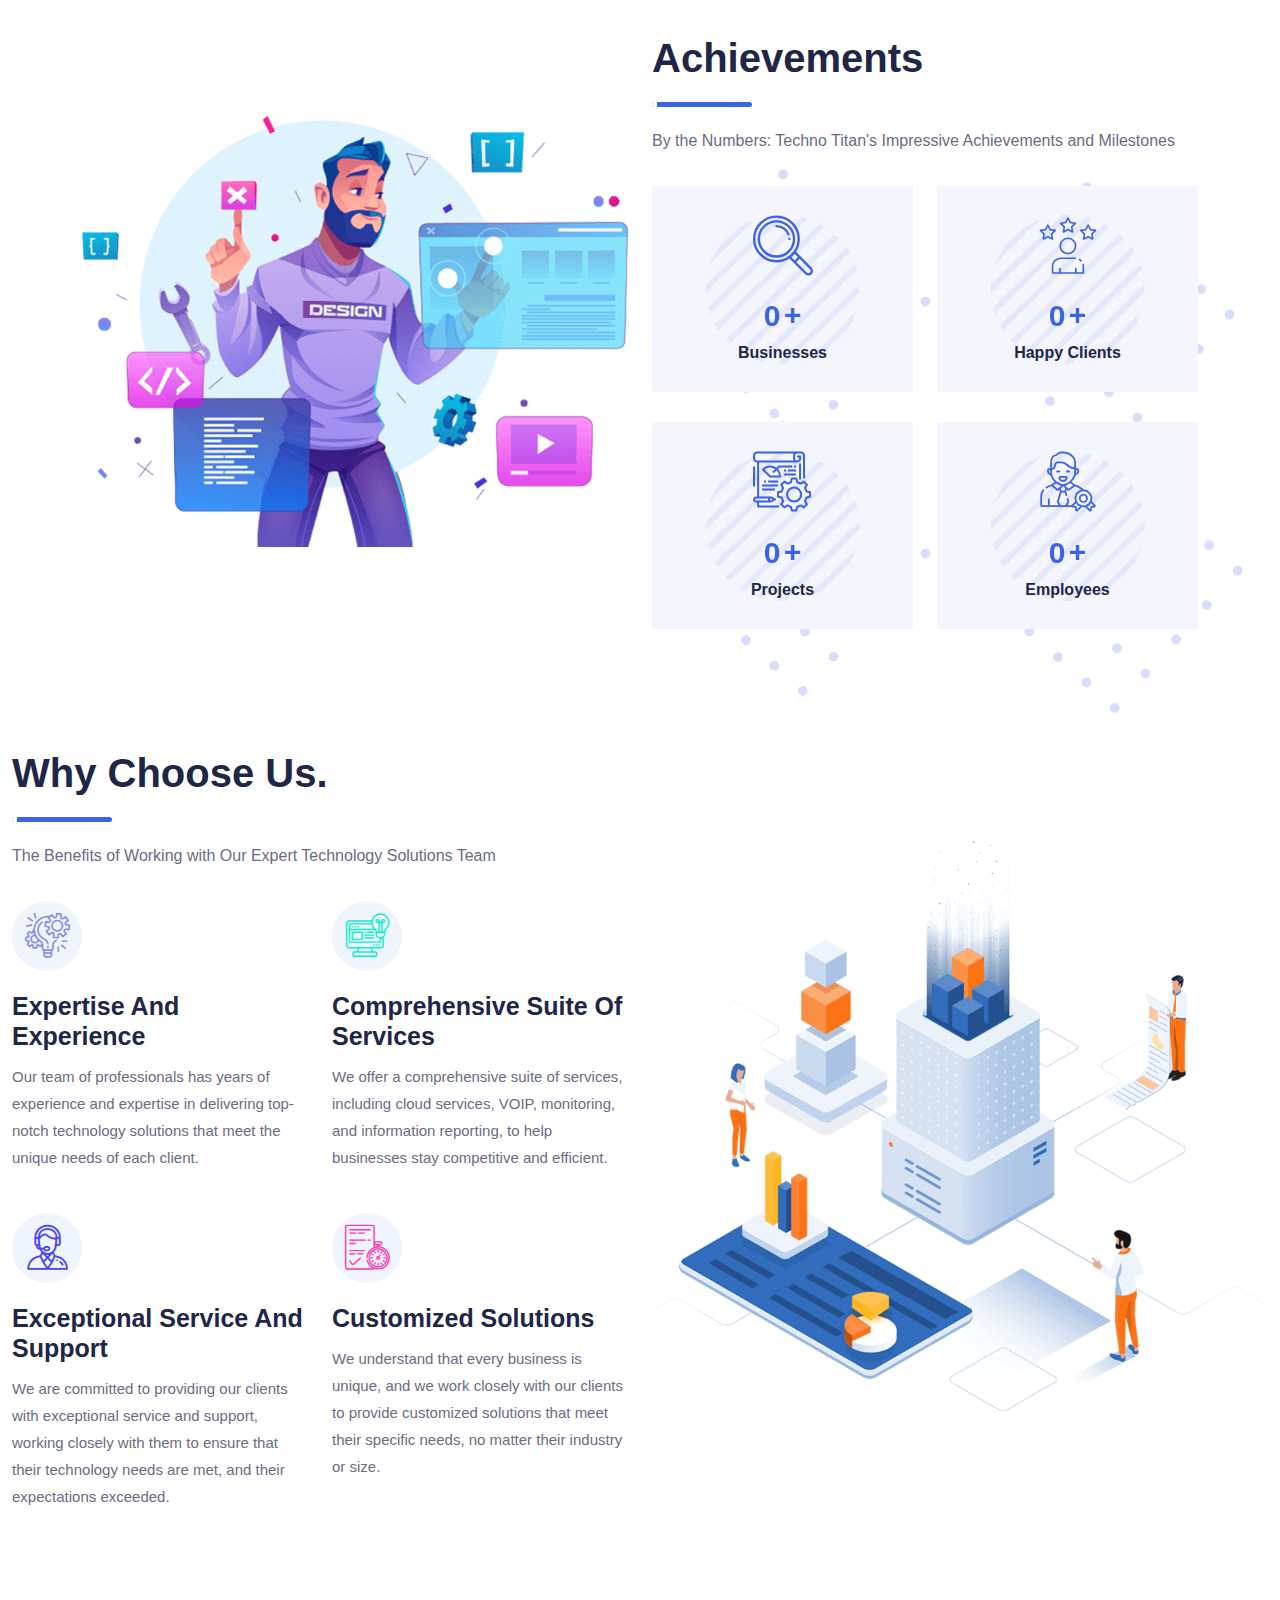
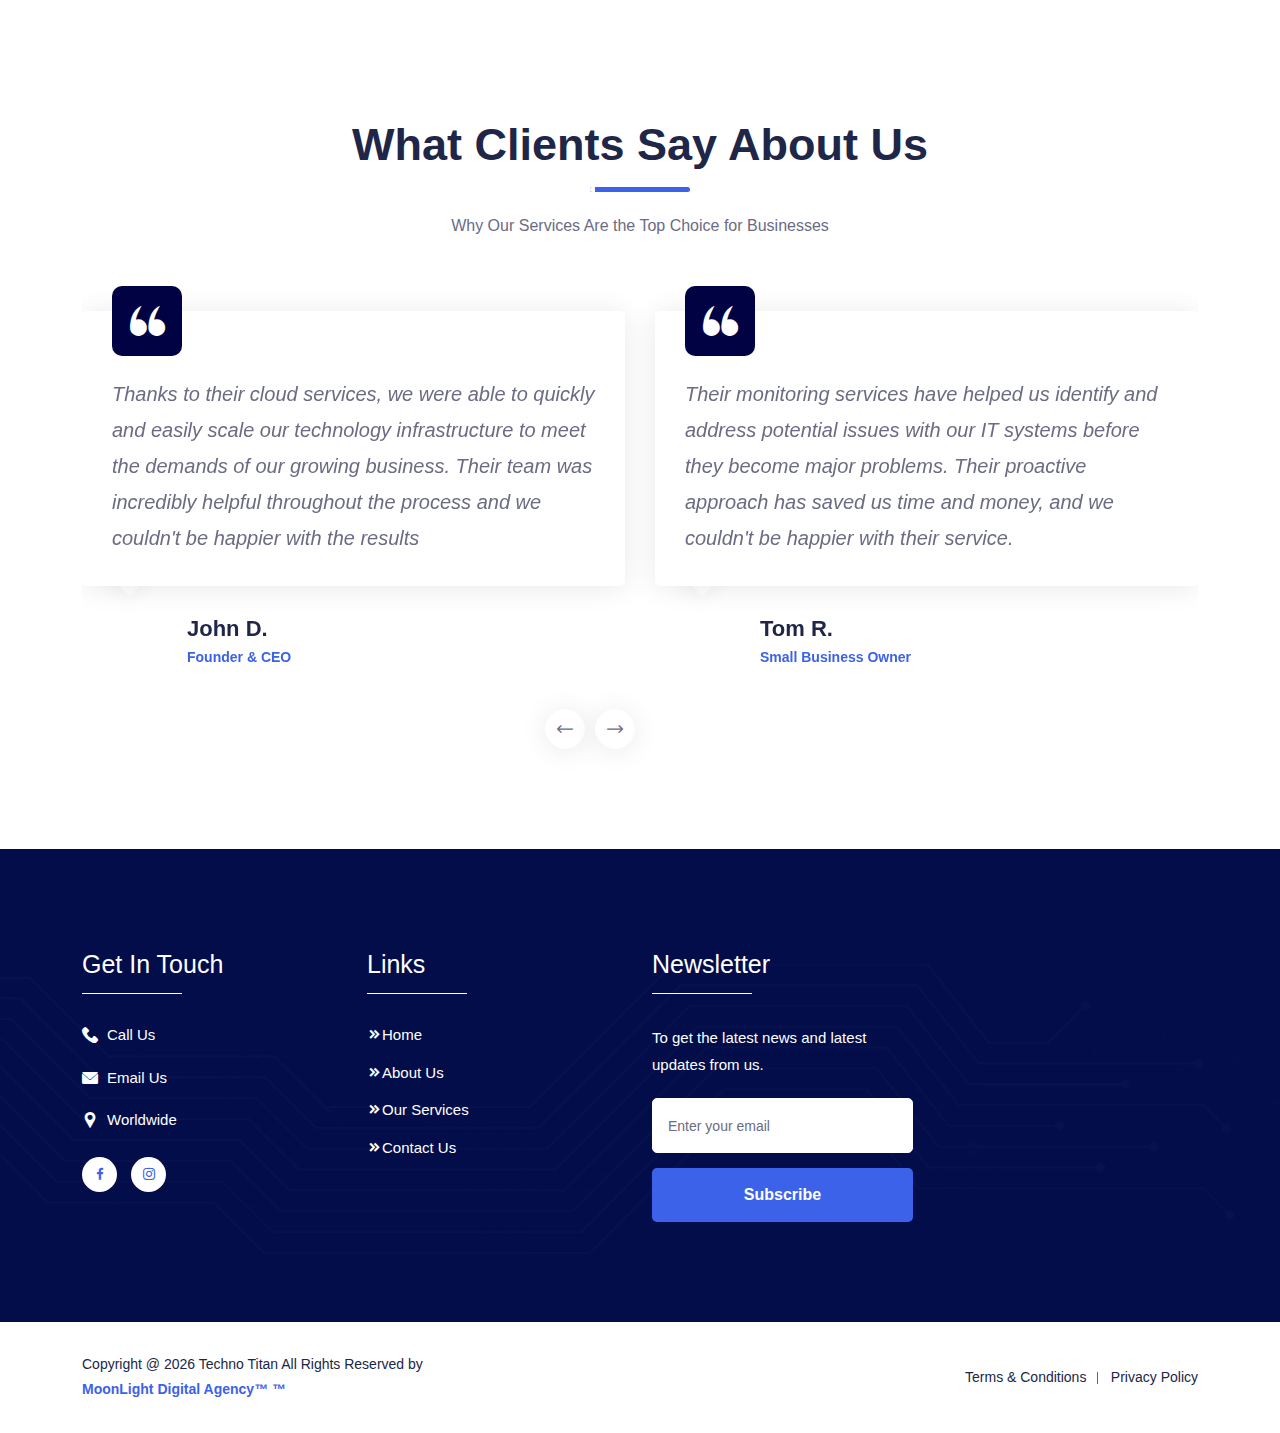
==== commit 2391f4e0: "Updated" ====
--- a/about-us.html
+++ b/about-us.html
@@ -729,7 +729,7 @@
 
                             <script>document.write(new Date().getFullYear())</script> Techno Titan All Rights Reserved by
                             <a href="https://moonlightdigital.org" target="_blank">
-                                MoonLight Digital Agency
+                                 MoonLight Digital Agency&#8482; &#8482; 
                             </a>
                         </p>
                     </div>
